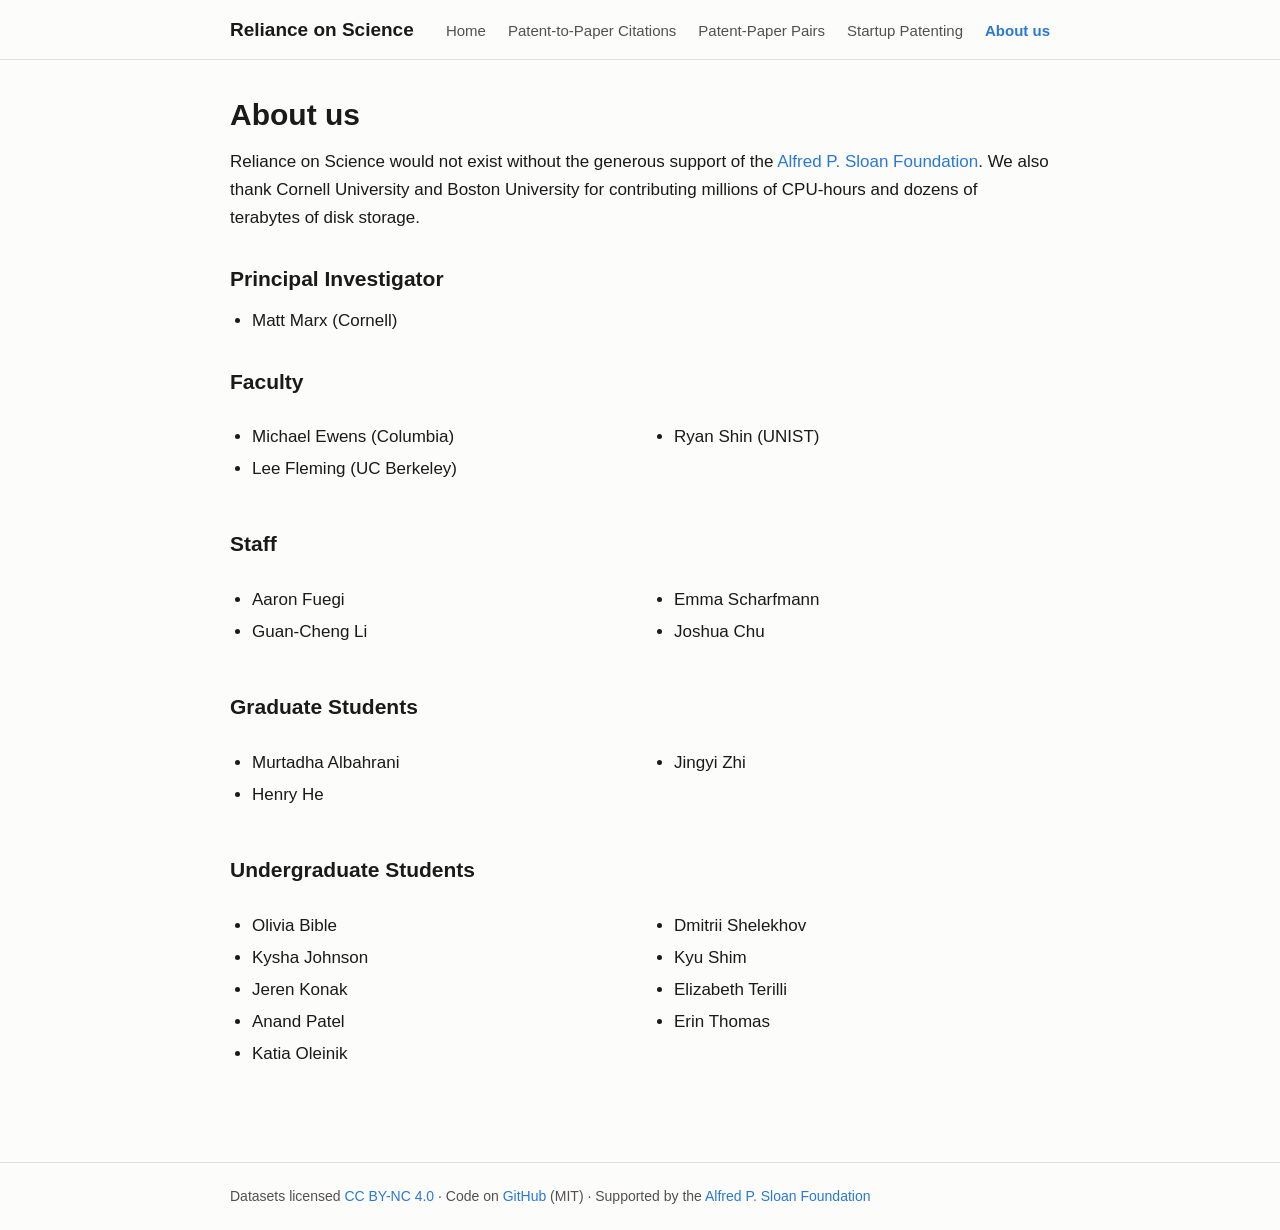
==== about-us/index.html @ 1555559b "Static rebuild of relianceonscience.org (content migrated from Hostinger) Directory-per-page preserv" ====
<!doctype html>
<html lang="en"><head><meta charset="utf-8">
<meta name="viewport" content="width=device-width,initial-scale=1">
<title>About us — Reliance on Science</title>
<meta name="description" content="Open datasets connecting patents to the scientific literature.">
<link rel="stylesheet" href="/style.css"></head>
<body>
<header><div class="nav"><a class="brand" href="/">Reliance on Science</a><a href="/">Home</a><a href="/patent-to-paper-citations/">Patent-to-Paper Citations</a><a href="/patent-paper-pairs/">Patent-Paper Pairs</a><a href="/startup-patenting/">Startup Patenting</a><a href="/about-us/" class="on">About us</a></div></header>
<main>
<h1>About us</h1>
<p>Reliance on Science would not exist without the generous support of the
<a href="https://sloan.org">Alfred P. Sloan Foundation</a>. We also thank Cornell University
and Boston University for contributing millions of CPU-hours and dozens of terabytes of disk
storage.</p>
<h2>Principal Investigator</h2>
<ul><li>Matt Marx (Cornell)</li></ul>
<h2>Faculty</h2>
<div class="cols"><ul><li>Michael Ewens (Columbia)</li><li>Lee Fleming (UC Berkeley)</li></ul>
<ul><li>Ryan Shin (UNIST)</li></ul></div>
<h2>Staff</h2>
<div class="cols"><ul><li>Aaron Fuegi</li><li>Guan-Cheng Li</li></ul>
<ul><li>Emma Scharfmann</li><li>Joshua Chu</li></ul></div>
<h2>Graduate Students</h2>
<div class="cols"><ul><li>Murtadha Albahrani</li><li>Henry He</li></ul><ul><li>Jingyi Zhi</li></ul></div>
<h2>Undergraduate Students</h2>
<div class="cols"><ul><li>Olivia Bible</li><li>Kysha Johnson</li><li>Jeren Konak</li><li>Anand Patel</li><li>Katia Oleinik</li></ul>
<ul><li>Dmitrii Shelekhov</li><li>Kyu Shim</li><li>Elizabeth Terilli</li><li>Erin Thomas</li></ul></div>
</main>
<footer><div class="inner">Datasets licensed <a href="https://creativecommons.org/licenses/by-nc/4.0/">CC BY-NC 4.0</a> ·
Code on <a href="https://github.com/relianceonscience">GitHub</a> (MIT) ·
Supported by the <a href="https://sloan.org">Alfred P. Sloan Foundation</a></div></footer>
</body></html>
---- style.css ----
:root{--bg:#fcfcfb;--ink:#1a1a19;--ink2:#52514e;--accent:#2a78d6;--card:#f3f2ef;--line:#e2e1dd}
@media(prefers-color-scheme:dark){:root{--bg:#161615;--ink:#f0efe9;--ink2:#b9b8b0;--accent:#5ea3f0;--card:#20201e;--line:#33322f}}
*{box-sizing:border-box;margin:0}body{font:17px/1.65 -apple-system,BlinkMacSystemFont,"Segoe UI",Roboto,Helvetica,Arial,sans-serif;background:var(--bg);color:var(--ink)}
a{color:var(--accent);text-decoration:none}a:hover{text-decoration:underline}
header{border-bottom:1px solid var(--line)}
.nav{max-width:860px;margin:0 auto;padding:14px 20px;display:flex;flex-wrap:wrap;gap:8px 22px;align-items:baseline}
.nav .brand{font-weight:700;font-size:19px;color:var(--ink);margin-right:auto}
.nav a{color:var(--ink2);font-size:15px}.nav a.on{color:var(--accent);font-weight:600}
main{max-width:860px;margin:0 auto;padding:36px 20px 60px}
h1{font-size:30px;line-height:1.25;margin-bottom:14px}h2{font-size:21px;margin:30px 0 10px}
p{margin:12px 0;color:var(--ink)}.muted{color:var(--ink2)}
.cards{display:grid;grid-template-columns:repeat(auto-fit,minmax(250px,1fr));gap:16px;margin:26px 0}
.card{background:var(--card);border:1px solid var(--line);border-radius:10px;padding:18px}
.card h3{font-size:17px;margin-bottom:6px}.card p{font-size:15px;color:var(--ink2);margin:0 0 10px}
.btn{display:inline-block;background:var(--accent);color:#fff;padding:9px 16px;border-radius:8px;font-weight:600;font-size:15px;margin:6px 10px 6px 0}
.btn:hover{text-decoration:none;filter:brightness(1.08)}
.btn.alt{background:transparent;color:var(--accent);border:1.5px solid var(--accent)}
ul{padding-left:22px;margin:10px 0}li{margin:4px 0}
.cite{background:var(--card);border-left:3px solid var(--accent);padding:12px 16px;border-radius:0 8px 8px 0;margin:10px 0;font-size:15.5px}
footer{border-top:1px solid var(--line);margin-top:20px}
footer .inner{max-width:860px;margin:0 auto;padding:22px 20px;font-size:14px;color:var(--ink2)}
img.fig{max-width:100%;border:1px solid var(--line);border-radius:8px;margin:14px 0}
.cols{display:grid;grid-template-columns:repeat(auto-fit,minmax(200px,1fr));gap:4px 24px}
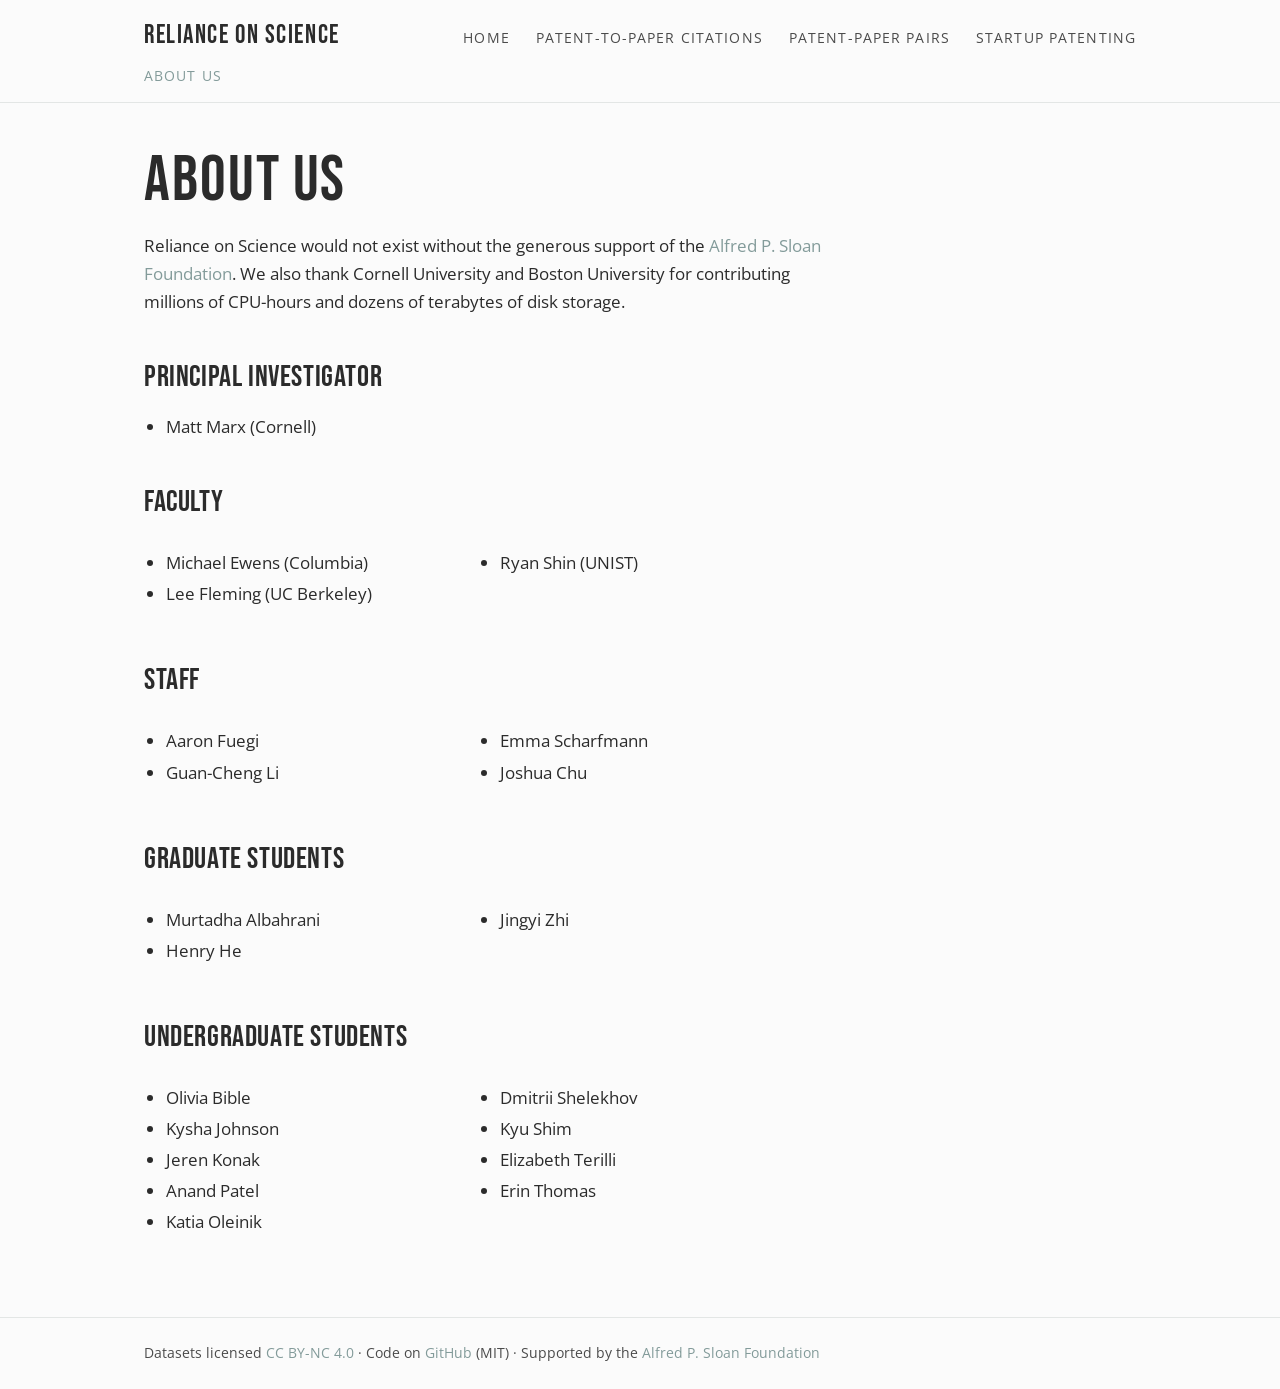
==== commit 154b754f: "Redesign: emulate the live site's look (Bebas Neue word-wall hero, sage palette, original copy and f" ====
--- a/about-us/index.html
+++ b/about-us/index.html
@@ -3,26 +3,27 @@
 <meta name="viewport" content="width=device-width,initial-scale=1">
 <title>About us — Reliance on Science</title>
 <meta name="description" content="Open datasets connecting patents to the scientific literature.">
+<link rel="preconnect" href="https://fonts.googleapis.com"><link rel="preconnect" href="https://fonts.gstatic.com" crossorigin><link href="https://fonts.googleapis.com/css2?family=Bebas+Neue&family=Open+Sans:ital,wght@0,300;0,400;0,600;1,400&display=swap" rel="stylesheet">
 <link rel="stylesheet" href="/style.css"></head>
 <body>
-<header><div class="nav"><a class="brand" href="/">Reliance on Science</a><a href="/">Home</a><a href="/patent-to-paper-citations/">Patent-to-Paper Citations</a><a href="/patent-paper-pairs/">Patent-Paper Pairs</a><a href="/startup-patenting/">Startup Patenting</a><a href="/about-us/" class="on">About us</a></div></header>
+<header><div class="nav"><a class="brand" href="/">reliance on science</a><a href="/">Home</a><a href="/patent-to-paper-citations/">Patent-to-Paper Citations</a><a href="/patent-paper-pairs/">Patent-Paper Pairs</a><a href="/startup-patenting/">Startup Patenting</a><a href="/about-us/" class="on">About us</a></div></header>
 <main>
 <h1>About us</h1>
 <p>Reliance on Science would not exist without the generous support of the
-<a href="https://sloan.org">Alfred P. Sloan Foundation</a>. We also thank Cornell University
-and Boston University for contributing millions of CPU-hours and dozens of terabytes of disk
+<a href="https://sloan.org">Alfred P. Sloan Foundation</a>. We also thank Cornell University and
+Boston University for contributing millions of CPU-hours and dozens of terabytes of disk
 storage.</p>
-<h2>Principal Investigator</h2>
+<h2 class="bebas">Principal Investigator</h2>
 <ul><li>Matt Marx (Cornell)</li></ul>
-<h2>Faculty</h2>
+<h2 class="bebas">Faculty</h2>
 <div class="cols"><ul><li>Michael Ewens (Columbia)</li><li>Lee Fleming (UC Berkeley)</li></ul>
 <ul><li>Ryan Shin (UNIST)</li></ul></div>
-<h2>Staff</h2>
+<h2 class="bebas">Staff</h2>
 <div class="cols"><ul><li>Aaron Fuegi</li><li>Guan-Cheng Li</li></ul>
 <ul><li>Emma Scharfmann</li><li>Joshua Chu</li></ul></div>
-<h2>Graduate Students</h2>
+<h2 class="bebas">Graduate Students</h2>
 <div class="cols"><ul><li>Murtadha Albahrani</li><li>Henry He</li></ul><ul><li>Jingyi Zhi</li></ul></div>
-<h2>Undergraduate Students</h2>
+<h2 class="bebas">Undergraduate Students</h2>
 <div class="cols"><ul><li>Olivia Bible</li><li>Kysha Johnson</li><li>Jeren Konak</li><li>Anand Patel</li><li>Katia Oleinik</li></ul>
 <ul><li>Dmitrii Shelekhov</li><li>Kyu Shim</li><li>Elizabeth Terilli</li><li>Erin Thomas</li></ul></div>
 </main>
--- a/style.css
+++ b/style.css
@@ -1,23 +1,48 @@
-:root{--bg:#fcfcfb;--ink:#1a1a19;--ink2:#52514e;--accent:#2a78d6;--card:#f3f2ef;--line:#e2e1dd}
-@media(prefers-color-scheme:dark){:root{--bg:#161615;--ink:#f0efe9;--ink2:#b9b8b0;--accent:#5ea3f0;--card:#20201e;--line:#33322f}}
-*{box-sizing:border-box;margin:0}body{font:17px/1.65 -apple-system,BlinkMacSystemFont,"Segoe UI",Roboto,Helvetica,Arial,sans-serif;background:var(--bg);color:var(--ink)}
-a{color:var(--accent);text-decoration:none}a:hover{text-decoration:underline}
-header{border-bottom:1px solid var(--line)}
-.nav{max-width:860px;margin:0 auto;padding:14px 20px;display:flex;flex-wrap:wrap;gap:8px 22px;align-items:baseline}
-.nav .brand{font-weight:700;font-size:19px;color:var(--ink);margin-right:auto}
-.nav a{color:var(--ink2);font-size:15px}.nav a.on{color:var(--accent);font-weight:600}
-main{max-width:860px;margin:0 auto;padding:36px 20px 60px}
-h1{font-size:30px;line-height:1.25;margin-bottom:14px}h2{font-size:21px;margin:30px 0 10px}
-p{margin:12px 0;color:var(--ink)}.muted{color:var(--ink2)}
-.cards{display:grid;grid-template-columns:repeat(auto-fit,minmax(250px,1fr));gap:16px;margin:26px 0}
-.card{background:var(--card);border:1px solid var(--line);border-radius:10px;padding:18px}
-.card h3{font-size:17px;margin-bottom:6px}.card p{font-size:15px;color:var(--ink2);margin:0 0 10px}
-.btn{display:inline-block;background:var(--accent);color:#fff;padding:9px 16px;border-radius:8px;font-weight:600;font-size:15px;margin:6px 10px 6px 0}
-.btn:hover{text-decoration:none;filter:brightness(1.08)}
-.btn.alt{background:transparent;color:var(--accent);border:1.5px solid var(--accent)}
-ul{padding-left:22px;margin:10px 0}li{margin:4px 0}
-.cite{background:var(--card);border-left:3px solid var(--accent);padding:12px 16px;border-radius:0 8px 8px 0;margin:10px 0;font-size:15.5px}
-footer{border-top:1px solid var(--line);margin-top:20px}
-footer .inner{max-width:860px;margin:0 auto;padding:22px 20px;font-size:14px;color:var(--ink2)}
-img.fig{max-width:100%;border:1px solid var(--line);border-radius:8px;margin:14px 0}
-.cols{display:grid;grid-template-columns:repeat(auto-fit,minmax(200px,1fr));gap:4px 24px}
+:root{--bg:#fbfbfb;--ink:#2b2b2b;--ink2:#4b4b4b;--sage:#9cb4b3;--sage-d:#839b9a;--card:#f1f3f2;--line:#e3e6e5}
+*{box-sizing:border-box;margin:0}
+body{font:16.5px/1.7 "Open Sans",-apple-system,"Segoe UI",Roboto,Helvetica,Arial,sans-serif;background:var(--bg);color:var(--ink)}
+a{color:var(--sage-d);text-decoration:none}a:hover{color:var(--ink)}
+.bebas{font-family:"Bebas Neue","Open Sans",sans-serif;font-weight:400;letter-spacing:.02em}
+header{position:sticky;top:0;background:rgba(251,251,251,.95);backdrop-filter:blur(6px);border-bottom:1px solid var(--line);z-index:10}
+.nav{max-width:1040px;margin:0 auto;padding:14px 24px;display:flex;flex-wrap:wrap;gap:6px 26px;align-items:baseline}
+.nav .brand{font-family:"Bebas Neue",sans-serif;font-size:26px;letter-spacing:.06em;color:var(--ink);margin-right:auto}
+.nav a{color:var(--ink2);font-size:14px;text-transform:uppercase;letter-spacing:.08em}
+.nav a.on,.nav a:hover{color:var(--sage-d)}
+main{max-width:1040px;margin:0 auto;padding:0 24px 70px}
+h1{font-family:"Bebas Neue",sans-serif;font-weight:400;font-size:clamp(42px,6vw,64px);letter-spacing:.03em;line-height:1.05;margin:44px 0 18px}
+h2{font-family:"Bebas Neue",sans-serif;font-weight:400;font-size:30px;letter-spacing:.04em;margin:36px 0 10px}
+p{margin:13px 0;max-width:70ch}
+.btn{display:inline-block;font-family:"Bebas Neue",sans-serif;font-size:20px;letter-spacing:.09em;background:var(--sage);color:#fff;padding:10px 26px 8px;margin:8px 12px 8px 0;transition:background .15s}
+.btn:hover{background:var(--sage-d);color:#fff}
+.btn.alt{background:transparent;color:var(--sage-d);box-shadow:inset 0 0 0 2px var(--sage)}
+.btn.alt:hover{background:var(--sage);color:#fff}
+.hero{padding:70px 0 30px}
+.hero .row1{display:flex;flex-wrap:wrap;align-items:flex-end;gap:12px 30px}
+.hero .giant{font-size:clamp(72px,13vw,170px);line-height:.9;color:var(--ink)}
+.hero .sponsor{font-size:14px;color:var(--ink2);letter-spacing:.14em;text-transform:uppercase;padding-bottom:16px}
+.hero .row2{display:flex;flex-wrap:wrap;align-items:center;gap:8px 40px;margin:10px 0}
+.hero .on{font-size:clamp(60px,9vw,120px);color:var(--sage);line-height:.9}
+.hero .words{display:flex;flex-direction:column;line-height:1.02}
+.hero .words span{display:block}
+.hero .w1{font-size:clamp(30px,4.6vw,58px);color:var(--ink);opacity:.9}
+.hero .w2{font-size:clamp(30px,4.6vw,58px);color:transparent;-webkit-text-stroke:1.5px var(--sage-d)}
+.hero .w3{font-size:clamp(30px,4.6vw,58px);color:var(--sage)}
+.hero .w4{font-size:clamp(26px,3.8vw,46px);color:var(--ink2);font-family:"Open Sans",sans-serif;font-weight:300;letter-spacing:.05em;text-transform:lowercase}
+.hero .intro{max-width:64ch;margin-top:34px;font-size:17.5px}
+.scroll{color:var(--sage-d);letter-spacing:.12em;text-transform:uppercase;font-size:13px;margin-top:8px}
+.project{display:grid;grid-template-columns:1.1fr .9fr;gap:40px;align-items:center;padding:52px 0;border-top:1px solid var(--line)}
+.project:nth-of-type(even){grid-template-columns:.9fr 1.1fr}
+.project:nth-of-type(even) .ptext{order:2}
+.project h2{font-size:clamp(34px,4.5vw,48px);margin:0 0 12px}
+.project h2 em{font-style:normal;color:var(--sage)}
+.project img{width:100%;border:1px solid var(--line);background:#fff}
+@media(max-width:760px){.project,.project:nth-of-type(even){grid-template-columns:1fr}.project:nth-of-type(even) .ptext{order:0}}
+.figs{display:grid;grid-template-columns:repeat(auto-fit,minmax(280px,1fr));gap:18px;margin:26px 0}
+.figs img{width:100%;border:1px solid var(--line);background:#fff}
+.cite{background:var(--card);border-left:3px solid var(--sage);padding:13px 18px;margin:12px 0;font-size:15.5px;max-width:none}
+.cols{display:grid;grid-template-columns:repeat(auto-fit,minmax(200px,1fr));gap:0 28px;max-width:640px}
+ul{padding-left:22px;margin:8px 0}li{margin:3px 0}
+footer{border-top:1px solid var(--line)}
+footer .inner{max-width:1040px;margin:0 auto;padding:24px;font-size:13.5px;color:var(--ink2)}
+img.wide{max-width:100%;border:1px solid var(--line);margin:16px 0;background:#fff}
+.note{background:var(--card);padding:12px 18px;border-left:3px solid var(--sage);max-width:none}
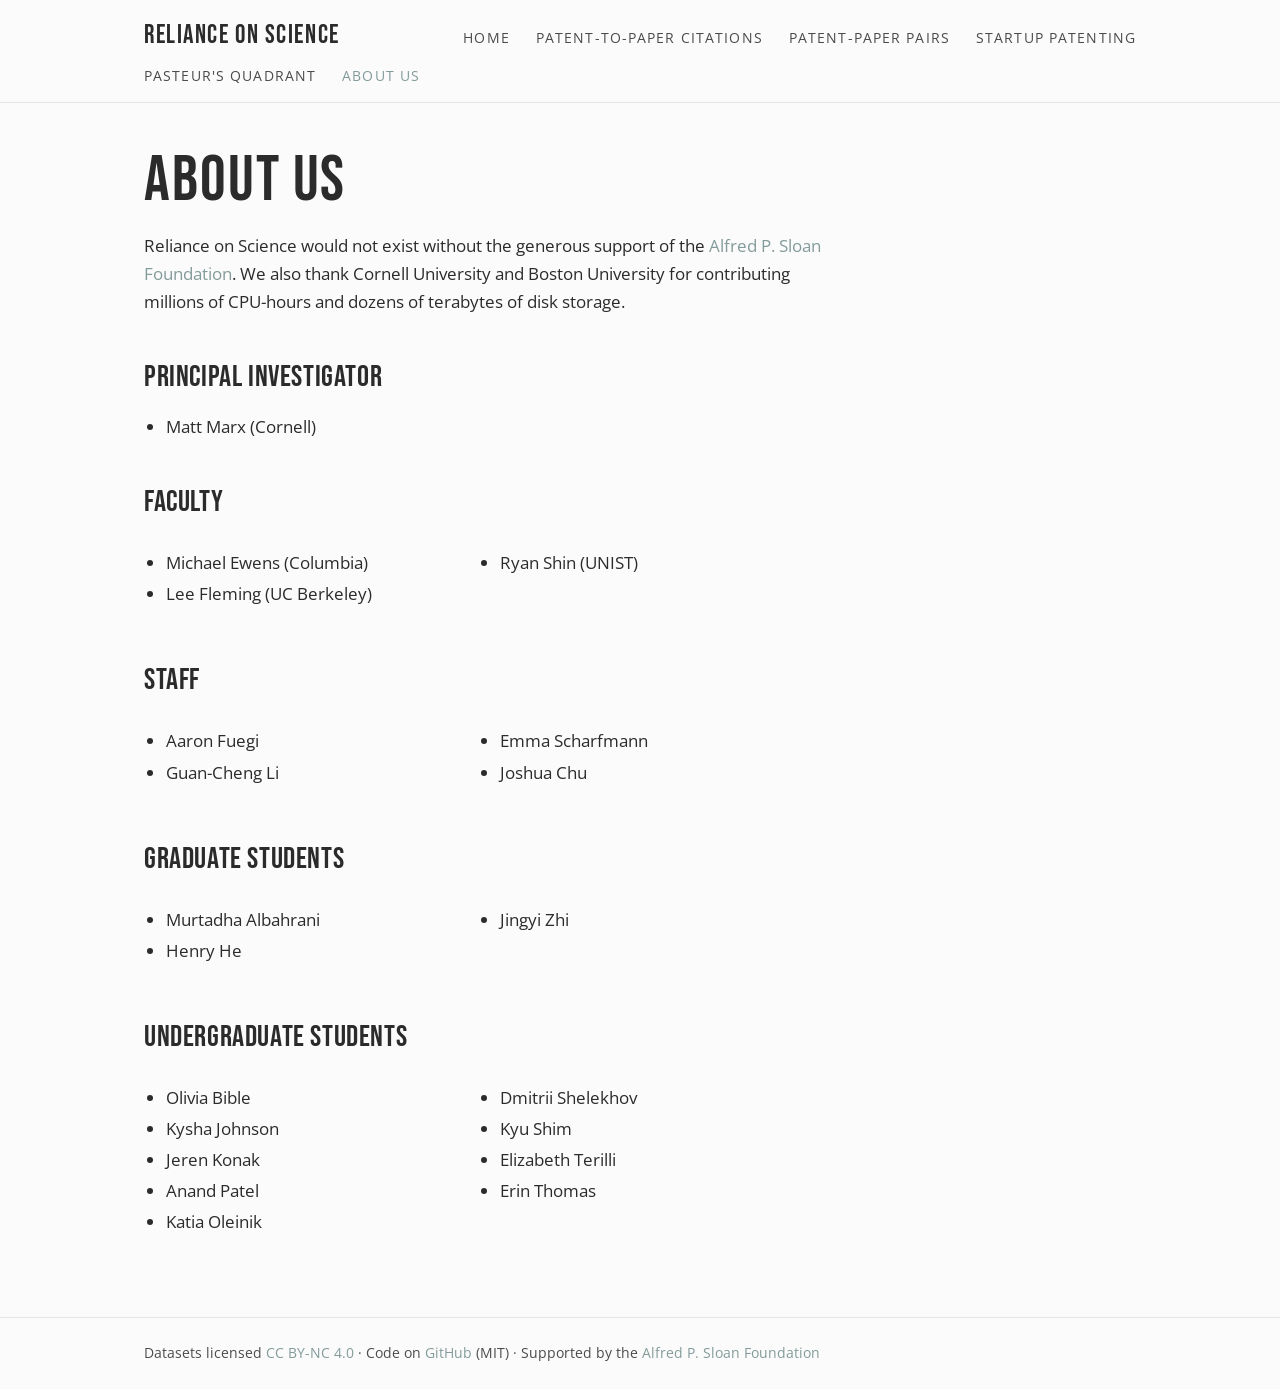
==== commit 729ea69d: "Add Pasteur's Quadrant Researchers page (nav + dedicated page from Zenodo 11374125); remove old-site" ====
--- a/about-us/index.html
+++ b/about-us/index.html
@@ -6,7 +6,7 @@
 <link rel="preconnect" href="https://fonts.googleapis.com"><link rel="preconnect" href="https://fonts.gstatic.com" crossorigin><link href="https://fonts.googleapis.com/css2?family=Bebas+Neue&family=Open+Sans:ital,wght@0,300;0,400;0,600;1,400&display=swap" rel="stylesheet">
 <link rel="stylesheet" href="/style.css"></head>
 <body>
-<header><div class="nav"><a class="brand" href="/">reliance on science</a><a href="/">Home</a><a href="/patent-to-paper-citations/">Patent-to-Paper Citations</a><a href="/patent-paper-pairs/">Patent-Paper Pairs</a><a href="/startup-patenting/">Startup Patenting</a><a href="/about-us/" class="on">About us</a></div></header>
+<header><div class="nav"><a class="brand" href="/">reliance on science</a><a href="/">Home</a><a href="/patent-to-paper-citations/">Patent-to-Paper Citations</a><a href="/patent-paper-pairs/">Patent-Paper Pairs</a><a href="/startup-patenting/">Startup Patenting</a><a href="/pasteurs-quadrant-researchers/">Pasteur's Quadrant</a><a href="/about-us/" class="on">About us</a></div></header>
 <main>
 <h1>About us</h1>
 <p>Reliance on Science would not exist without the generous support of the
--- a/style.css
+++ b/style.css
@@ -30,13 +30,10 @@
 .hero .w4{font-size:clamp(26px,3.8vw,46px);color:var(--ink2);font-family:"Open Sans",sans-serif;font-weight:300;letter-spacing:.05em;text-transform:lowercase}
 .hero .intro{max-width:64ch;margin-top:34px;font-size:17.5px}
 .scroll{color:var(--sage-d);letter-spacing:.12em;text-transform:uppercase;font-size:13px;margin-top:8px}
-.project{display:grid;grid-template-columns:1.1fr .9fr;gap:40px;align-items:center;padding:52px 0;border-top:1px solid var(--line)}
-.project:nth-of-type(even){grid-template-columns:.9fr 1.1fr}
-.project:nth-of-type(even) .ptext{order:2}
+.project{padding:46px 0;border-top:1px solid var(--line)}
 .project h2{font-size:clamp(34px,4.5vw,48px);margin:0 0 12px}
 .project h2 em{font-style:normal;color:var(--sage)}
 .project img{width:100%;border:1px solid var(--line);background:#fff}
-@media(max-width:760px){.project,.project:nth-of-type(even){grid-template-columns:1fr}.project:nth-of-type(even) .ptext{order:0}}
 .figs{display:grid;grid-template-columns:repeat(auto-fit,minmax(280px,1fr));gap:18px;margin:26px 0}
 .figs img{width:100%;border:1px solid var(--line);background:#fff}
 .cite{background:var(--card);border-left:3px solid var(--sage);padding:13px 18px;margin:12px 0;font-size:15.5px;max-width:none}
